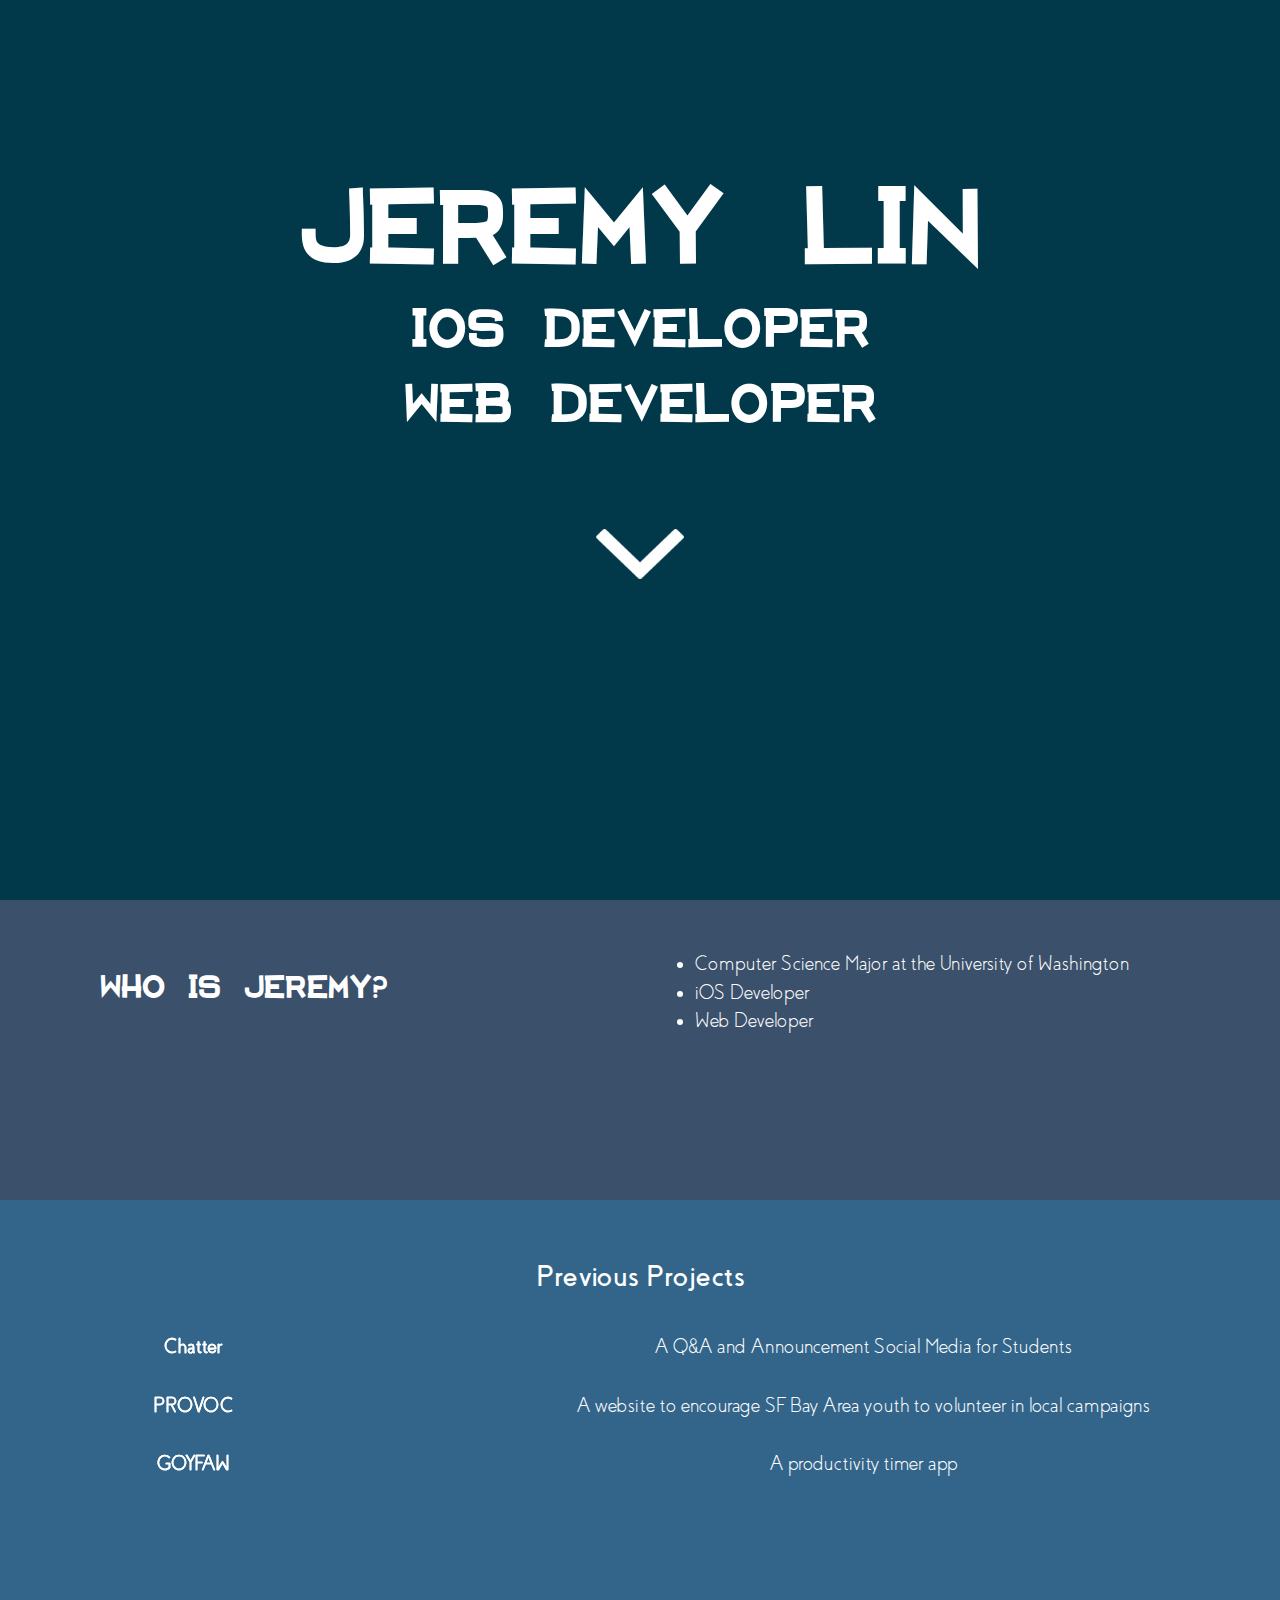
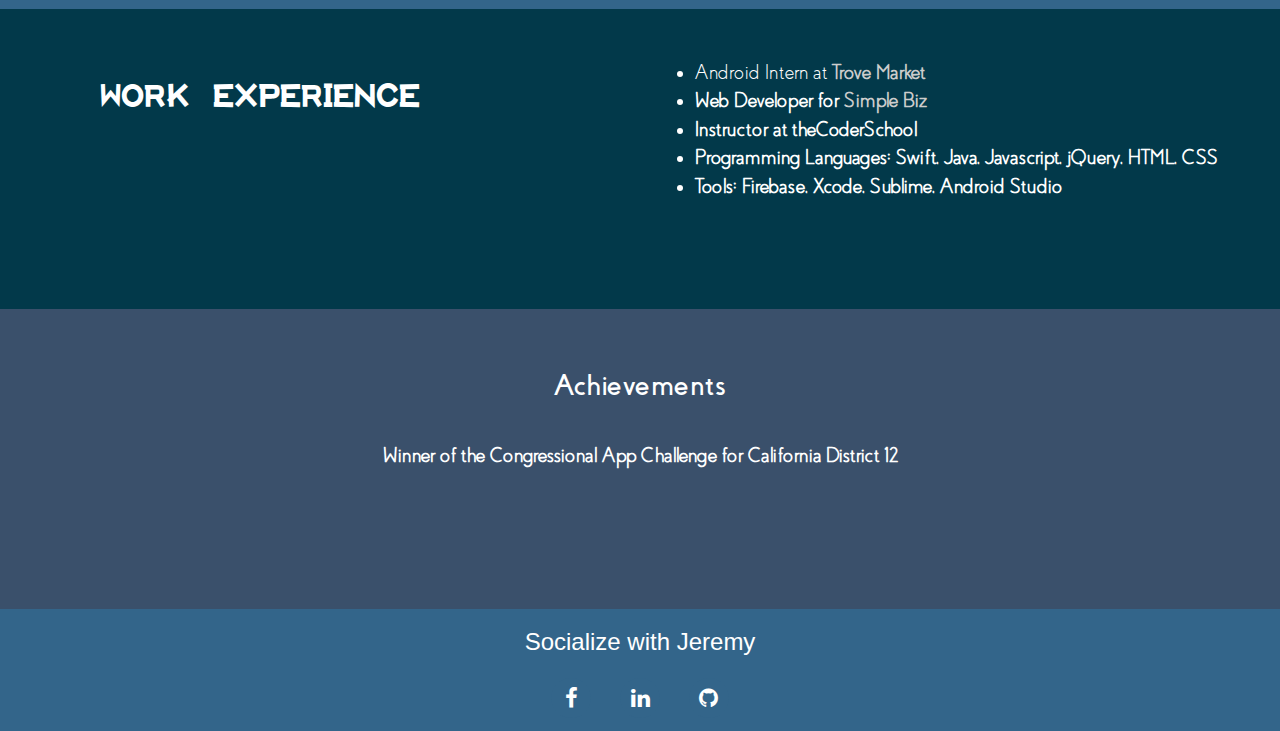
==== Documents/j1lin0101.github.io-master/index.html @ 7c64e402 "Added Goyfaw to projects" ====
<!DOCTYPE html>
<html>
<head>

  <meta charset="utf-8">
  <meta http-equiv="X-UA-Compatible" content="IE=edge">
  <meta name="viewport" content="width=device-width, initial-scale=1.0">
  <meta name="description" content="">
  <meta name="author" content="">

  <title>Jeremy Lin</title>

  <link rel="stylesheet" href="styles.css">
  <link rel="stylesheet" href="https://maxcdn.bootstrapcdn.com/bootstrap/3.3.7/css/bootstrap.min.css" integrity="sha384-BVYiiSIFeK1dGmJRAkycuHAHRg32OmUcww7on3RYdg4Va+PmSTsz/K68vbdEjh4u" crossorigin="anonymous">
  <link rel="stylesheet" href="https://maxcdn.bootstrapcdn.com/font-awesome/4.5.0/css/font-awesome.min.css">
  <script src="https://ajax.googleapis.com/ajax/libs/jquery/3.1.1/jquery.min.js"></script>

</head>

<body>


  <div class="main-content-wrapper">
    <div class="heading fadeInUp">
      <center>
        <h1>JEREMY LIN</h1>
        <h3>IOS DEVELOPER</h3>
        <h3>WEB DEVELOPER</h3>
        <!-- <img src="dabbingSquidward3.jpg" id="dabbingSquidward"> -->
        <a href="#meetJeremy"><img src="arrow.png" id="arrow"></a>
      </center>
    </div>

    <div class="meetJeremy" id="meetJeremy">
      <div class="row">
        <div class="col-lg-6">
          <h2>WHO IS JEREMY?</h2>
        </div>
        <div class="col-lg-6">
          <ul>
            <li>Computer Science Major at the University of Washington</li>
            <li>iOS Developer</li>
            <li>Web Developer</li>
            <!--<li>Professional Major League Dabber</li>-->
          </ul>
        </div>
      </div>
    </div>

    <div class="projects">
      <div class="row">
        <center>
          <h2>Previous Projects</h2>
            <div class="row">
              <div class="col-lg-4">
                <a href="https://itunes.apple.com/us/app/id1142289736"><strong><p>Chatter</p></strong></a>
              </div>
              <div class="col-lg-8">
                <p>A Q&A and Announcement Social Media for Students</p>
              </div>
            </div>
            <div class="row">
              <div class="col-lg-4">
                <a href="http://provoc.org"><strong><p>PROVOC</p></strong></a>
              </div>
              <div class="col-lg-8">
                <p>A website to encourage SF Bay Area youth to volunteer in local campaigns</p>
              </div>
            </div>
            <div class="row">
              <div class="col-lg-4">
                <a href="https://itunes.apple.com/us/app/id1259440836"><strong><p>GOYFAW</p></strong></a>
              </div>
              <div class="col-lg-8">
                <p>A productivity timer app</p>
              </div>
            </div>
        </center>
      </div>
    </div>

    <div class="experience">
      <div class="row">
        <div class="col-lg-6">
          <h2>WORK EXPERIENCE</h2>
        </div>
        <div class="col-lg-6">
          <ul>
            <li>Android Intern at <a href="https://www.usetrove.com/"><strong>Trove Market</a></li>
            <li>Web Developer for <a href="http://simplebiz.org/"><strong>Simple Biz</strong></a></li>
            <li>Instructor at theCoderSchool</li>
            <li>Programming Languages: Swift, Java, Javascript, jQuery, HTML, CSS</li>
            <li>Tools: Firebase, Xcode, Sublime, Android Studio</li>
          </ul>
        </div>
      </div>
    </div>

    <div class="achievments">
      <div class="row">
        <center>
          <h2>Achievements</h2>
          <p>Winner of the Congressional App Challenge for California District 12</p>
          <!-- <p>Absolutely slaughtered Miko Krajewski and Kian Mojabi in Major League Dabbing Match</p> -->
        </center>
      </div>
    </div>

    <div class="contact">
      <center>
        <h3>Socialize with Jeremy</h3>
        <ul>
          <li><a href="https://www.facebook.com/jerlin0101"/><i class="fa fa-lg fa-facebook"></i></a></li>
          <li><a href="https://www.linkedin.com/in/jeremy-l-122b37123"><i class="fa fa-lg fa-linkedin"></i></a></li>
          <li><a href="https://github.com/j1lin0101"><i class="fa fa-lg fa-github"></i></a></li>
        </ul>        
      </center>
    </div>
  </div>

  <script type="text/javascript" src="script.js"></script>
</body>

</html>
---- Documents/j1lin0101.github.io-master/styles.css ----
html, body {
  width: auto !important;
  height: 100%;
  margin: 0px;
  padding: 0px;
  color: white !important;

}


@media screen and (max-width: 500px){

  p {
    font-size: 15px !important;
  }

  .heading {
    height: 100% !important;
    padding-bottom: 0;

  }

  .heading h1 {
    font-size: 50px !important;
    margin-top: 100px !important;
  }

  .heading h3 {
    font-size: 30px !important;
  }

  .meetJeremy {
    margin-top: 0px !important;
    padding-top: 20px !important;
  }

  .meetJeremy h2 {
    font-size: 20px !important;
  }

  .experience {
    margin-top: 0px !important;
    padding-top: 20px !important;
  }

  .experience h2 {
    font-size: 20px !important;
  }

  .achievments {
    padding: 5%;
  }


}

.main-content-wrapper {
  width: 100%;
  height: 100% !important;
  border: 0;
  padding: 0 !important;
  margin: 0 !important;
  background-color: #D0CDD7;
}

@font-face {
  font-family: Aventura;
  src: url(Aventura-Bold.otf);
}

@font-face {
  font-family: Coves-Bold;
  src: url(Coves-Bold.otf);
}

@font-face {
  font-family: Coves-Light;
  src: url(Coves-Light.otf);
}

.heading {
  background-color: #02394A;
  /*background-image: url(dabbingSquidward3.jpg);*/
  font-family: Aventura;
  /*color: black;*/
  color: white;
  height: 100%;
  width: 100%;
  padding-top: 50px;
  padding-bottom: 50px;
}

.heading h1 {
  font-size: 100px;
}

.heading h3 {
  font-size: 50px;
}

.heading h1 {
  padding-top: 100px;
}

#arrow {
  margin-top: 5%;
  -webkit-filter: invert(100%);
  height: 100px;
}

/*#dabbingSquidward {
  margin-top: 10px;
  margin-bottom: 10px;
  height: 400px;
  width: 400px;
}*/

.meetJeremy {
  background-color: #3A506B;
  color: white;
  height: 300px;
  padding-top: 50px;
}

.meetJeremy li {
   font-family: Coves-Light;
   font-size: 20px;
}

.meetJeremy h2 {
  padding: inherit;
  padding-left: 100px;
  font-family: Aventura;
}

.projects {
  background-color: #33658A;
  color: white;
  padding-bottom: 100px;
}

.projects h2 {
  padding: inherit;
  padding-top: 40px;
  padding-bottom: 30px;
  font-family: Coves-Bold;
}

.projects a {
  padding: inherit;
  padding-left: 50px;
  font-family: Coves-Bold;
  padding: 13px;
  color: white;
  -webkit-filter: drop-shadow(0px 0px 0px rgba(255,255,255,1.0));
  -webkit-transition: all 0.5s linear;
  -o-transition: all 0.5s linear;
  transition: all 0.5s linear;
}

.projects a: hover {
  -webkit-filter: drop-shadow(0px 0px 8px rgba(0, 200, 255, 1.0));
}

.projects p {
  font-family: Coves-Light;
  font-size: 20px;
  vertical-align: middle;
  display: inline-block;
  padding-bottom: 20px;
}

.projects strong {
  font-weight: bold;
}

.experience {
  background-color: #02394A;
  color: white;
  height: 300px;
  padding-top: 50px;
}

.experience li {
   font-family: Coves-Light;
   font-size: 20px;
   color: white!;
}
.experience a {
   color: #cccccc !important;
}

.experience h2 {
  padding: inherit;
  padding-left: 100px;
  font-family: Aventura;
}

.achievments {
  background-color: #3A506B;
  color: white;
  height: 300px;
}

.achievments h2 {
  padding: inherit;
  padding-top: 40px;
  padding-bottom: 30px;
  font-family: Coves-Bold;
}

.achievments p {
  font-family: Coves-Light;
  font-size: 20px;
}

.contact {
    margin:0;
    display: table;
    color: white;
    width: 100%;
    background-color: #33658A; 
}

.contact ul {
    margin: 0;
    padding: 1%;
}

.contact ul li {
    list-style: none outside none;
    display: inline-block;
    vertical-align: middle;
    margin-right: 1%;
    margin-left: 1%;
    list-style: none outside none;
    display: inline-block;
}

.contact i {
    width: 40px;
    height: 40px;
    color: #FFF;
    background-color: #33658A;
    font-size: 22px;
    text-align:center;
    padding-top: 12px;
    border-radius: 50%;
    -moz-border-radius: 50%;
    -webkit-border-radius: 50%;
    -o-border-radius: 50%;
    transition: all ease 0.3s;
    -moz-transition: all ease 0.3s;
    -webkit-transition: all ease 0.3s;
    -o-transition: all ease 0.3s;
    -ms-transition: all ease 0.3s;
}


.contact .fa-facebook:hover {
    background: #4060A5;
}

.contact .fa-twitter:hover {
    background: #00ABE3;
}

.contact .fa-google-plus:hover {
    background: #e64522;
}

.contact .fa-github:hover {
    background: #5E2E7D;
}

.contact .fa-linkedin:hover{
    background: #0077B5;
}


@-webkit-keyframes fadeInUp {
  from {
    opacity: 0;
    -webkit-transform: translate3d(0, 100%, 0);
    transform: translate3d(0, 100%, 0);
  }
 
  to {
    opacity: 1;
    -webkit-transform: none;
    transform: none;
  }
}
@keyframes fadeInUp {
  from {
    opacity: 0;
    -webkit-transform: translate3d(0, 100%, 0);
    transform: translate3d(0, 100%, 0);
  }
 
  to {
    opacity: 1;
    -webkit-transform: none;
    transform: none;
  }
}
 
.fadeInUp {
  -webkit-animation-name: fadeInUp;
  animation-name: fadeInUp;
}
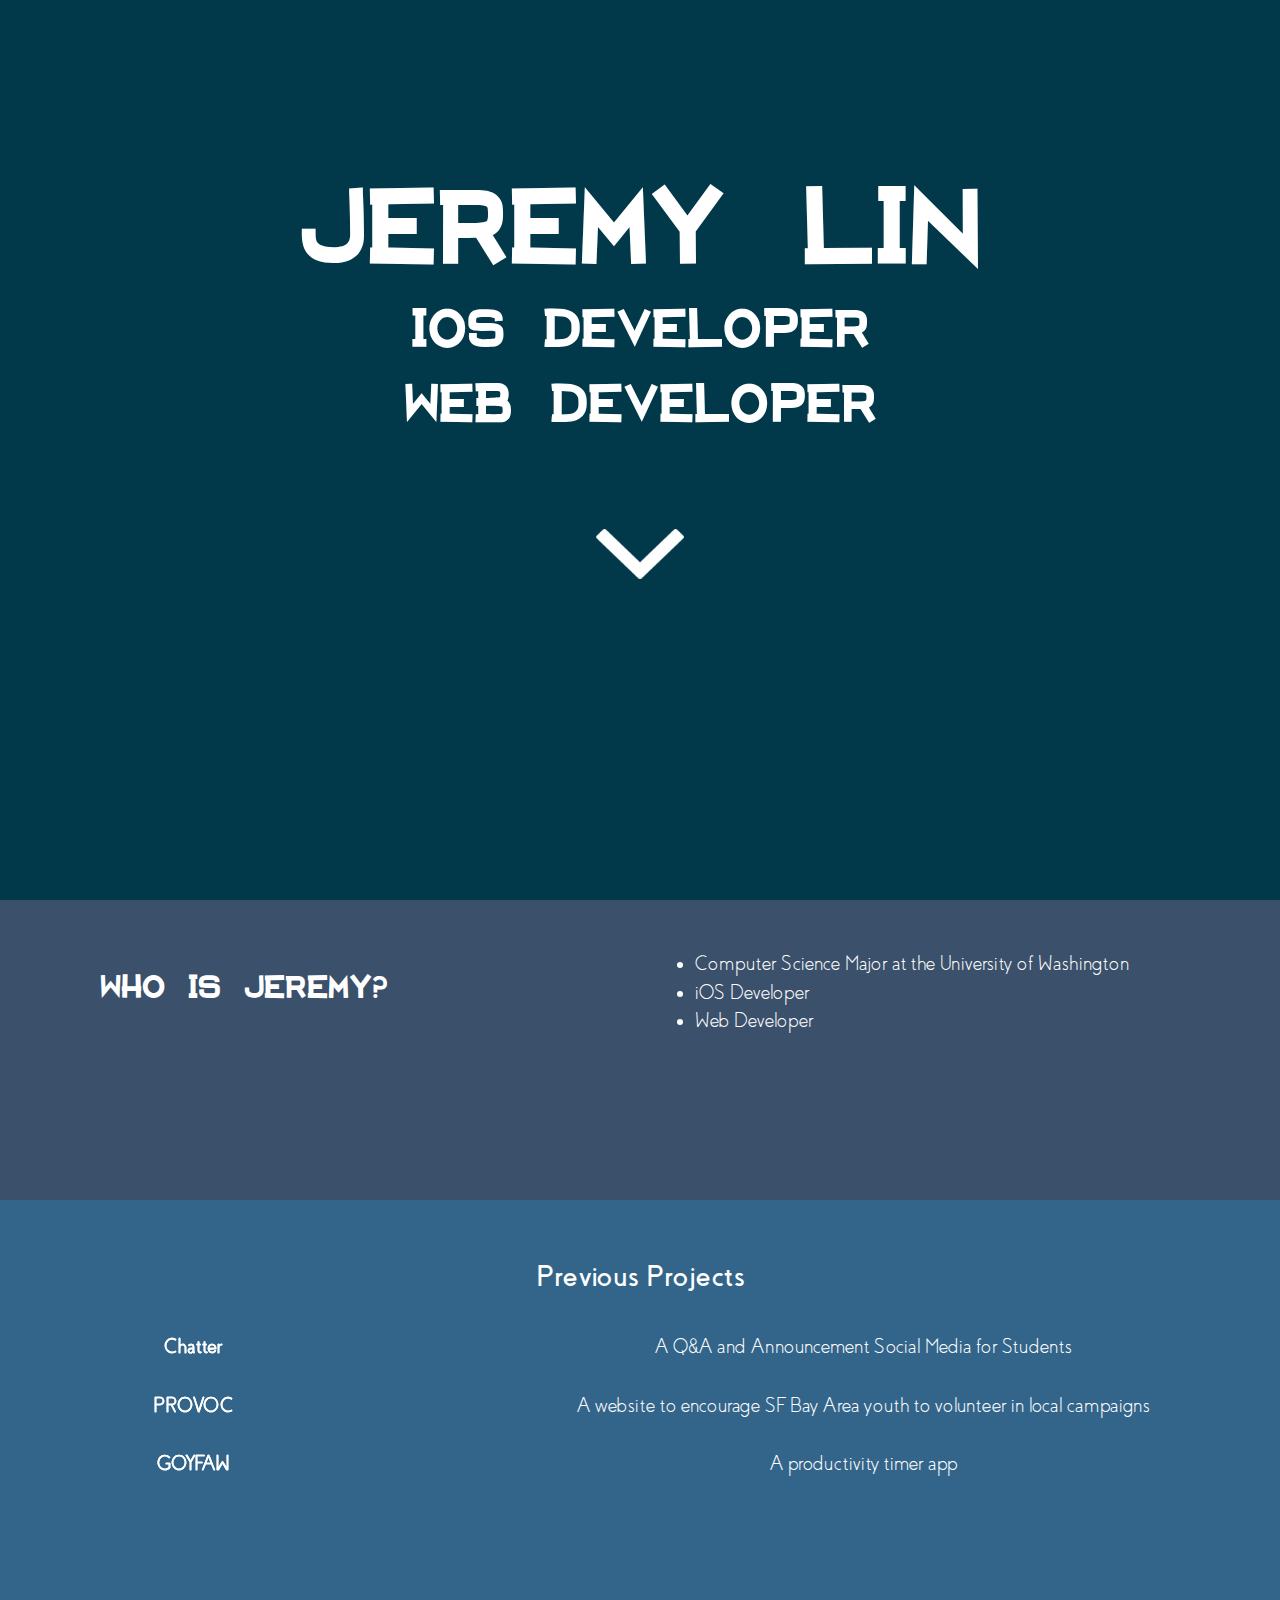
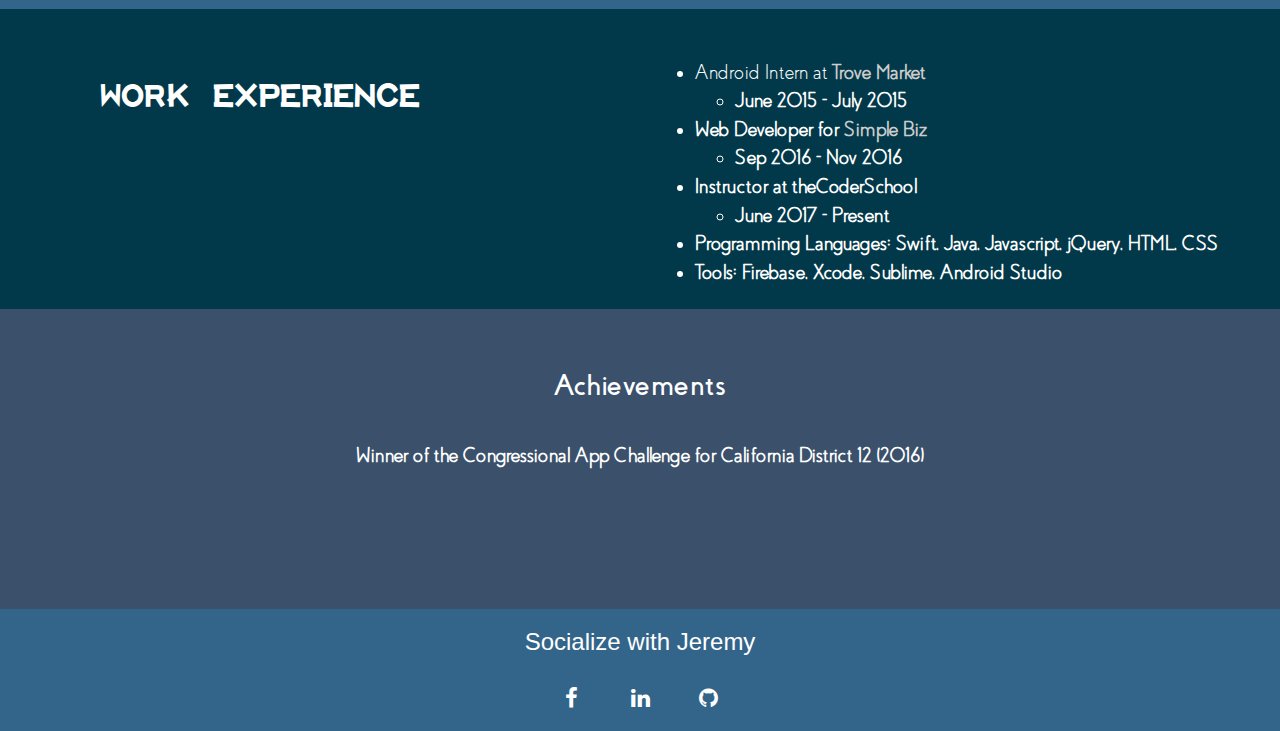
==== commit a6fd6464: "Work dates" ====
--- a/Documents/j1lin0101.github.io-master/index.html
+++ b/Documents/j1lin0101.github.io-master/index.html
@@ -86,9 +86,21 @@
         </div>
         <div class="col-lg-6">
           <ul>
-            <li>Android Intern at <a href="https://www.usetrove.com/"><strong>Trove Market</a></li>
-            <li>Web Developer for <a href="http://simplebiz.org/"><strong>Simple Biz</strong></a></li>
-            <li>Instructor at theCoderSchool</li>
+            <li>Android Intern at <a href="https://www.usetrove.com/"><strong>Trove Market</a> 
+              <ul>
+                <li>June 2015 - July 2015</li>
+              </ul>
+            </li>
+            <li>Web Developer for <a href="http://simplebiz.org/"><strong>Simple Biz</strong></a> 
+              <ul>
+                <li>Sep 2016 - Nov 2016</li>
+              </ul>
+            </li>
+            <li>Instructor at theCoderSchool
+              <ul>
+                <li>June 2017 - Present</li>
+              </ul>
+            </li>
             <li>Programming Languages: Swift, Java, Javascript, jQuery, HTML, CSS</li>
             <li>Tools: Firebase, Xcode, Sublime, Android Studio</li>
           </ul>
@@ -100,7 +112,7 @@
       <div class="row">
         <center>
           <h2>Achievements</h2>
-          <p>Winner of the Congressional App Challenge for California District 12</p>
+          <p>Winner of the Congressional App Challenge for California District 12 (2016)</p>
           <!-- <p>Absolutely slaughtered Miko Krajewski and Kian Mojabi in Major League Dabbing Match</p> -->
         </center>
       </div>
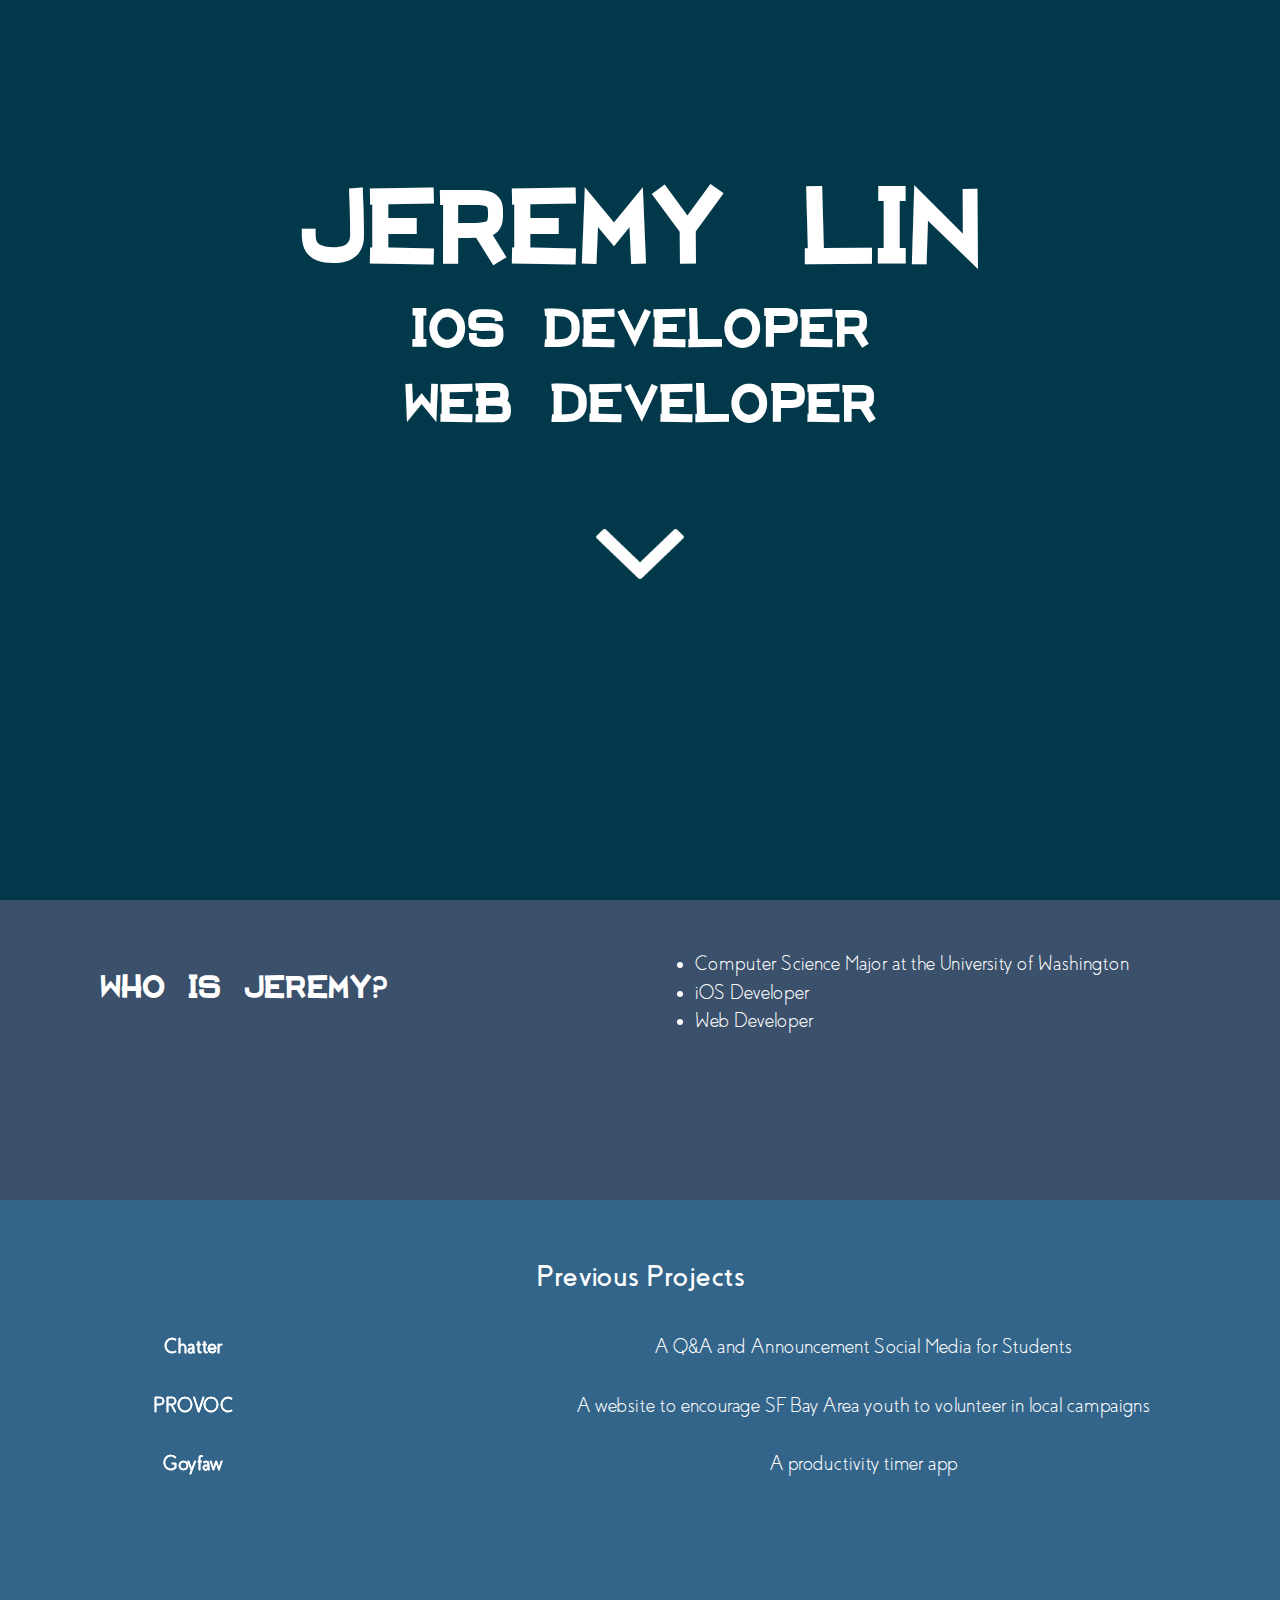
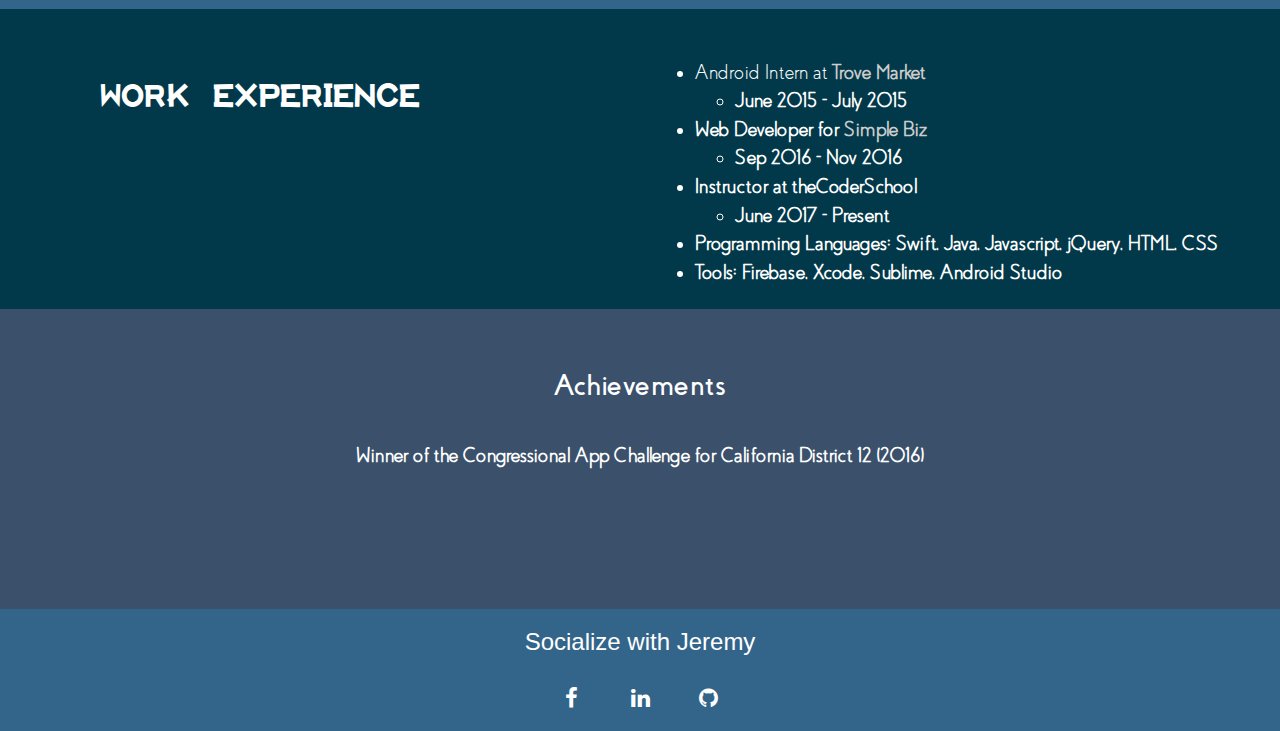
==== commit add45ea1: "Mention Goyfaw" ====
--- a/Documents/j1lin0101.github.io-master/index.html
+++ b/Documents/j1lin0101.github.io-master/index.html
@@ -69,7 +69,7 @@
             </div>
             <div class="row">
               <div class="col-lg-4">
-                <a href="https://itunes.apple.com/us/app/id1259440836"><strong><p>GOYFAW</p></strong></a>
+                <a href="https://itunes.apple.com/us/app/id1259440836"><strong><p>Goyfaw</p></strong></a>
               </div>
               <div class="col-lg-8">
                 <p>A productivity timer app</p>
